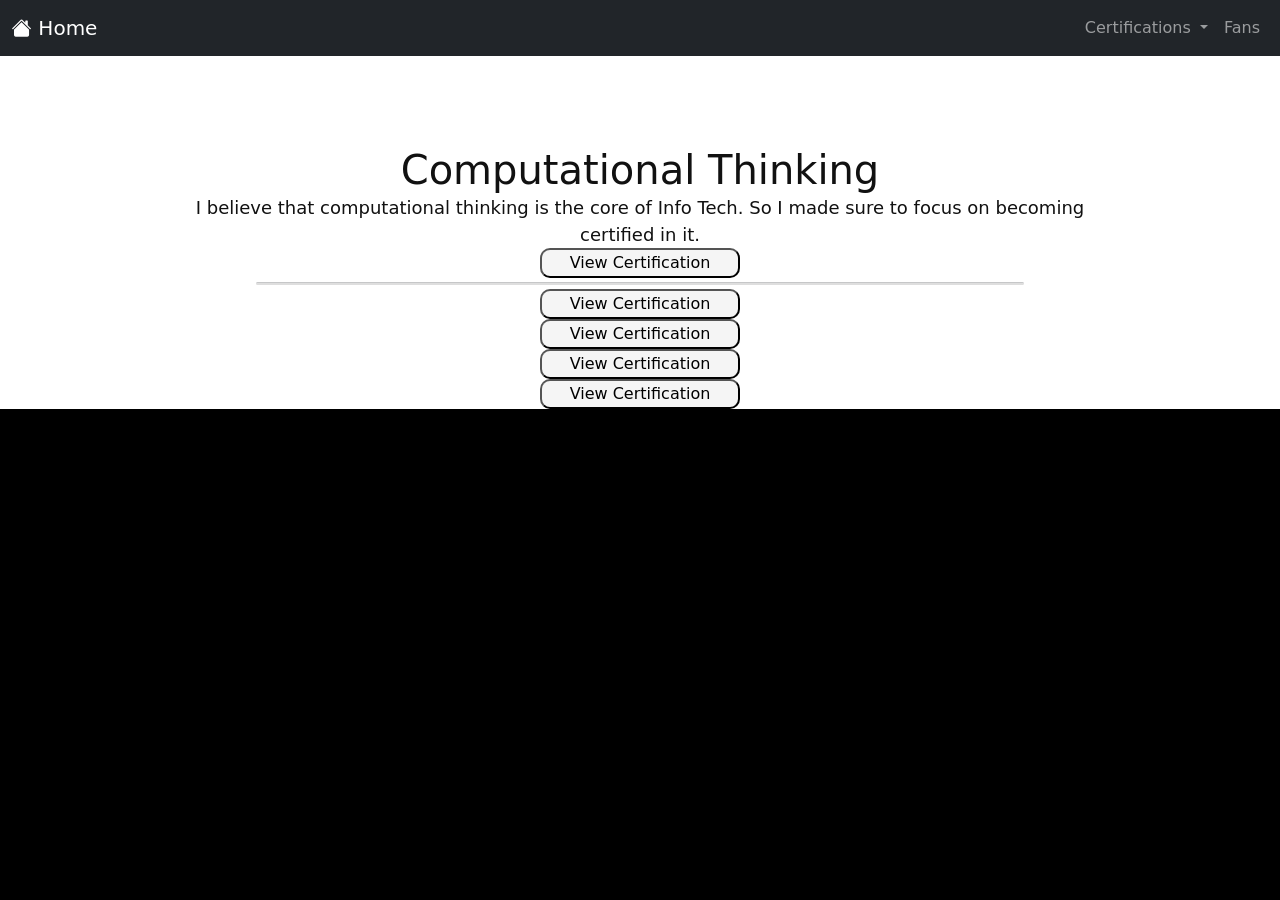
==== certifications.html @ 00c338c9 "Checking if PDFs are visible, so bring up to date." ====
<html>
<head>
    <meta charset="utf-8">
    <meta http-equiv="X-UA-Compatible" content="IE=edge">
    <meta name="viewport" content="width=device-width, initial-scale=1">

    <!-- Bootstrap CSS -->
    <link href="https://cdn.jsdelivr.net/npm/bootstrap@5.1.3/dist/css/bootstrap.min.css" rel="stylesheet" integrity="sha384-1BmE4kWBq78iYhFldvKuhfTAU6auU8tT94WrHftjDbrCEXSU1oBoqyl2QvZ6jIW3" crossorigin="anonymous">
    <link rel="stylesheet" href="https://cdn.jsdelivr.net/npm/bootstrap-icons@1.9.1/font/bootstrap-icons.css">

    <!-- Bootstrap JavaScript -->
    <script src="https://cdn.jsdelivr.net/npm/bootstrap@5.1.3/dist/js/bootstrap.bundle.min.js" integrity="sha384-ka7Sk0Gln4gmtz2MlQnikT1wXgYsOg+OMhuP+IlRH9sENBO0LRn5q+8nbTov4+1p" crossorigin="anonymous"></script>
    

    <title>Bobby's Portfolio</title>
    <link rel="stylesheet" href="main.css">
</head>
<body>
    <nav class="navbar sticky-top navbar-expand navbar-dark bg-dark">
        <div class="container-fluid">
            <a class="navbar-brand" href="index.html">
                <i class="bi bi-house-fill"></i>
                Home
            </a>
            <ul class="navbar-nav"> 
                <li class="nav-item dropdown">
                    <a class="nav-link dropdown-toggle" href="#" id="property-type-links" role="button" data-bs-toggle="dropdown">
                        Certifications
                    </a>
                    <ul class="dropdown-menu dropdown-menu-dark">
                        <li><a class="dropdown-item" href="certifications.html#compThinking">Computational Thinking</a></li>
                        <li><a class="dropdown-item" href="certifications.html#dataAnalytics">Data Analytics</a></li>
                        <li><a class="dropdown-item" href="certifications.html#databases">Databases </a></li>
                        <li><a class="dropdown-item" href="certifications.html#htmlCSS">HTML and CSS</a></li>
                        <li><a class="dropdown-item" href="certifications.html#deviceConfig">Device Config...</a></li>
                    </ul>
                </li>
                <li class="nav-item">
                    <a class="nav-link" href="fans.html">Fans</a>
                </li>
            </ul>
        </div>
    </nav>
    <div class="Home-Body">
        <h1> Computational Thinking</h1>
        <p>I believe that computational thinking is the core of Info Tech. So I made sure to focus on becoming certified in it.</p>
        <button onclick="toggleVisibleIFrame('compThinking')" id="button1">View Certification</button>
        <iframe id="compThinking" src="images/Computational Thinking CERT.pdf" width="100%" height="500px">
            <p>Your browser does not support PDFs. Please download it: <a href="images/Computational Thinking CERT.pdf">Download PDF</a></p>
        </iframe>
        
        <hr>

        <button onclick="toggleVisibleIFrame('dataAnalytics')" id="button1">View Certification</button>
        <iframe id="dataAnalytics" src="images/Data Analytics CERT.pdf" width="100%" height="500px">
            <p>Your browser does not support PDFs. Please download it: <a href="images/Data Analytics CERT.pdf">Download PDF</a></p>
        </iframe>
        
        <button onclick="toggleVisibleIFrame('databases')" id="button1">View Certification</button>
        <iframe id="databases" src="images/Databases CERT.pdf" width="100%" height="500px">
            <p>Your browser does not support PDFs. Please download it: <a href="images/Databases CERT.pdf">Download PDF</a></p>
        </iframe>  
        
        <button onclick="toggleVisibleIFrame('htmlCSS')" id="button1">View Certification</button>
        <iframe id="htmlCSS" src="images/HTML and CSS CERT.pdf" width="100%" height="500px">
            <p>Your browser does not support PDFs. Please download it: <a href="images/HTML and CSS CERT.pdf">Download PDF</a></p>
        </iframe>
        
        <button onclick="toggleVisibleIFrame('deviceConfig')" id="button1">View Certification</button>
        <iframe id="deviceConfig" src="images\Device Configuration and Management.pdf" width="100%" height="500px">
            <p>Your browser does not support PDFs. Please download it: <a href="images\Device Configuration and Management.pdf">Download PDF</a></p>
        </iframe>
        
        
    </div>
    <script src="main.js"></script>
</body>
</html>
---- main.css ----
body {
    background-color: black;
    margin:0px;
}

.Nav-Main {
    position: fixed;
    width:100%;
    height:auto;
    background-color: white;
    display:flex;
}

.Nav-Main a {
    font-size:xx-large;
    font-weight: bold;
    color:black;
    text-decoration: none;
    padding: 5px;
}

button {
    display:flex;
    justify-content: center;
    width:200px;
    height: 50px;
    margin:0 auto;
}

.selected {
    background-color: darkgray;
}


/* Home-Body Start */
.Home-Body {
    display:inline-block;
    padding-top: 10vh;
    background-color:white;
    width:100%;
}

.Home-Body iframe {
    width: 75%;
    height: 90vh;
    margin-left: 12.5%;
    margin-bottom: 1vh;
    min-height: fit-content;
    max-height: 800px;
    display:none;
}

.Home-Body button {
    background-color: whitesmoke;
    font-weight: 400;
    height: fit-content;
    border-radius: 10px;
}

.Home-Body h1, .Home-Body p {
    width:fit-content;
    margin:auto;
    color:#111;
}

.Home-Body p {
    font-size: large;
    font-weight: 500;
    max-width: 75%;
    text-align: center;
}
.Home-Body hr {
    width: 60%;
    margin:auto;
    height: 3px;
    margin-top: 4px;
    margin-bottom: 4px;
    border-radius: 10px;
    border-width: 1px;
    background-color:gray;
    
}
/* Home-Body End */
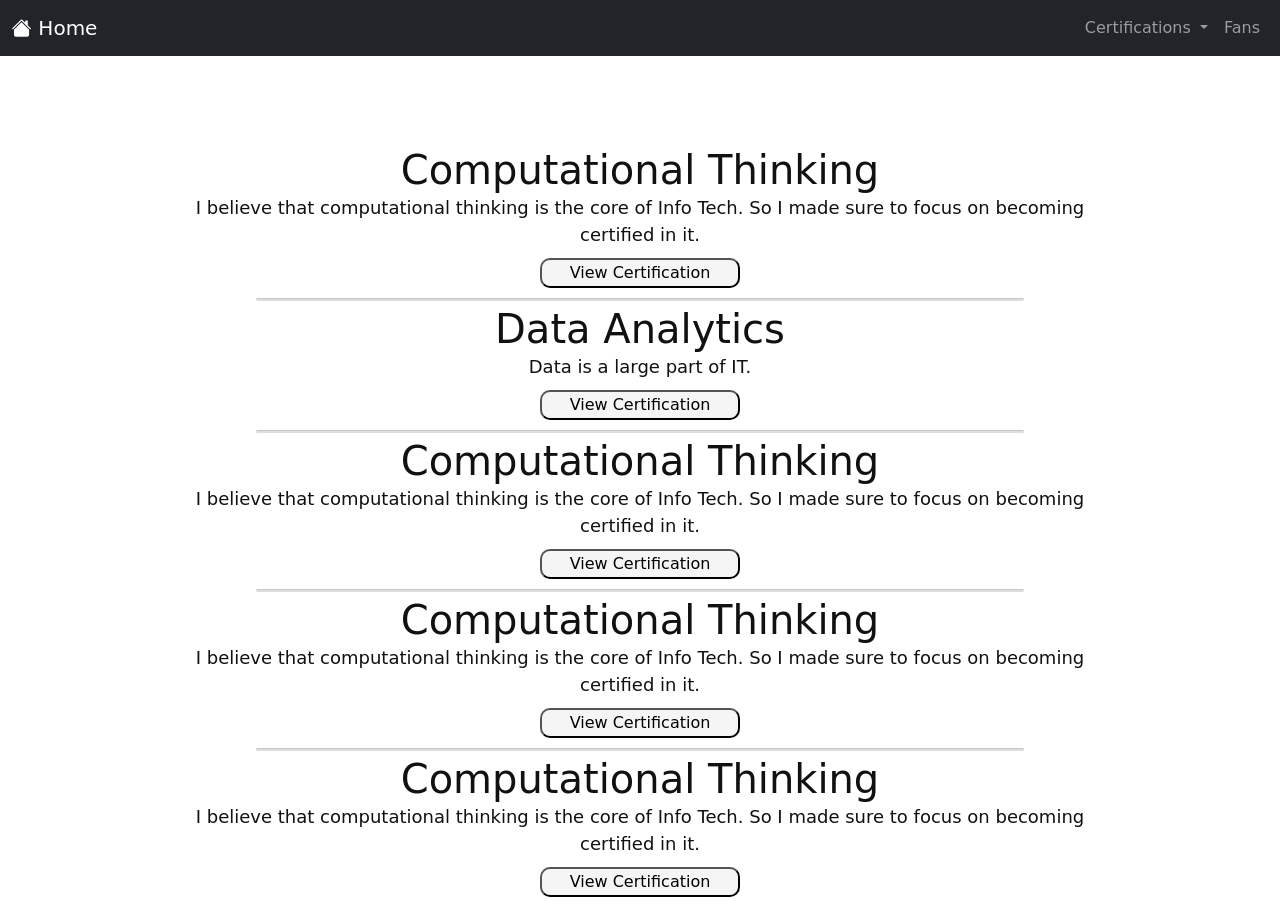
==== commit e2c0a532: "updating :P" ====
--- a/certifications.html
+++ b/certifications.html
@@ -42,8 +42,9 @@
         </div>
     </nav>
     <div class="Home-Body">
-        <h1> Computational Thinking</h1>
+        <h1>Computational Thinking</h1>
         <p>I believe that computational thinking is the core of Info Tech. So I made sure to focus on becoming certified in it.</p>
+
         <button onclick="toggleVisibleIFrame('compThinking')" id="button1">View Certification</button>
         <iframe id="compThinking" src="images/Computational Thinking CERT.pdf" width="100%" height="500px">
             <p>Your browser does not support PDFs. Please download it: <a href="images/Computational Thinking CERT.pdf">Download PDF</a></p>
@@ -51,21 +52,39 @@
         
         <hr>
 
+        <h1>Data Analytics</h1>
+        <p>Data is a large part of IT.</p>
+
         <button onclick="toggleVisibleIFrame('dataAnalytics')" id="button1">View Certification</button>
         <iframe id="dataAnalytics" src="images/Data Analytics CERT.pdf" width="100%" height="500px">
             <p>Your browser does not support PDFs. Please download it: <a href="images/Data Analytics CERT.pdf">Download PDF</a></p>
         </iframe>
-        
+         
+        <hr>
+
+        <h1> Computational Thinking</h1>
+        <p>I believe that computational thinking is the core of Info Tech. So I made sure to focus on becoming certified in it.</p>
+
         <button onclick="toggleVisibleIFrame('databases')" id="button1">View Certification</button>
         <iframe id="databases" src="images/Databases CERT.pdf" width="100%" height="500px">
             <p>Your browser does not support PDFs. Please download it: <a href="images/Databases CERT.pdf">Download PDF</a></p>
         </iframe>  
         
+        <hr>
+
+        <h1> Computational Thinking</h1>
+        <p>I believe that computational thinking is the core of Info Tech. So I made sure to focus on becoming certified in it.</p>
+
         <button onclick="toggleVisibleIFrame('htmlCSS')" id="button1">View Certification</button>
         <iframe id="htmlCSS" src="images/HTML and CSS CERT.pdf" width="100%" height="500px">
             <p>Your browser does not support PDFs. Please download it: <a href="images/HTML and CSS CERT.pdf">Download PDF</a></p>
         </iframe>
         
+        <hr>
+
+        <h1> Computational Thinking</h1>
+        <p>I believe that computational thinking is the core of Info Tech. So I made sure to focus on becoming certified in it.</p>
+
         <button onclick="toggleVisibleIFrame('deviceConfig')" id="button1">View Certification</button>
         <iframe id="deviceConfig" src="images\Device Configuration and Management.pdf" width="100%" height="500px">
             <p>Your browser does not support PDFs. Please download it: <a href="images\Device Configuration and Management.pdf">Download PDF</a></p>
--- a/main.css
+++ b/main.css
@@ -1,5 +1,3 @@
-
-
 body {
     background-color: black;
     margin:0px;
@@ -26,7 +24,7 @@
     justify-content: center;
     width:200px;
     height: 50px;
-    margin:0 auto;
+    margin:10px auto;
 }
 
 .selected {
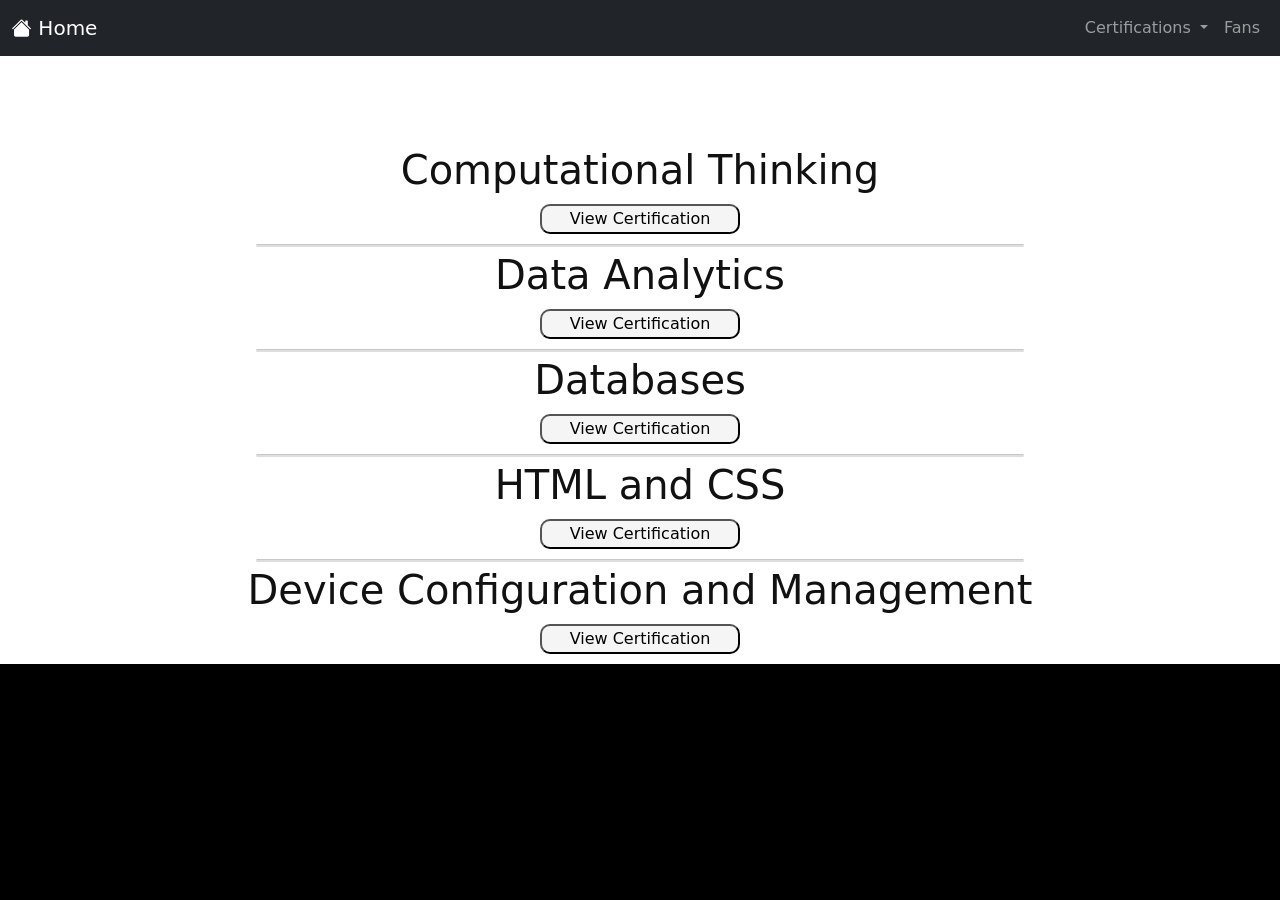
==== commit c8c001c6: "update" ====
--- a/certifications.html
+++ b/certifications.html
@@ -43,7 +43,6 @@
     </nav>
     <div class="Home-Body">
         <h1>Computational Thinking</h1>
-        <p>I believe that computational thinking is the core of Info Tech. So I made sure to focus on becoming certified in it.</p>
 
         <button onclick="toggleVisibleIFrame('compThinking')" id="button1">View Certification</button>
         <iframe id="compThinking" src="images/Computational Thinking CERT.pdf" width="100%" height="500px">
@@ -53,7 +52,6 @@
         <hr>
 
         <h1>Data Analytics</h1>
-        <p>Data is a large part of IT.</p>
 
         <button onclick="toggleVisibleIFrame('dataAnalytics')" id="button1">View Certification</button>
         <iframe id="dataAnalytics" src="images/Data Analytics CERT.pdf" width="100%" height="500px">
@@ -62,8 +60,7 @@
          
         <hr>
 
-        <h1> Computational Thinking</h1>
-        <p>I believe that computational thinking is the core of Info Tech. So I made sure to focus on becoming certified in it.</p>
+        <h1>Databases</h1>
 
         <button onclick="toggleVisibleIFrame('databases')" id="button1">View Certification</button>
         <iframe id="databases" src="images/Databases CERT.pdf" width="100%" height="500px">
@@ -72,8 +69,7 @@
         
         <hr>
 
-        <h1> Computational Thinking</h1>
-        <p>I believe that computational thinking is the core of Info Tech. So I made sure to focus on becoming certified in it.</p>
+        <h1>HTML and CSS</h1>
 
         <button onclick="toggleVisibleIFrame('htmlCSS')" id="button1">View Certification</button>
         <iframe id="htmlCSS" src="images/HTML and CSS CERT.pdf" width="100%" height="500px">
@@ -82,8 +78,7 @@
         
         <hr>
 
-        <h1> Computational Thinking</h1>
-        <p>I believe that computational thinking is the core of Info Tech. So I made sure to focus on becoming certified in it.</p>
+        <h1>Device Configuration and Management</h1>
 
         <button onclick="toggleVisibleIFrame('deviceConfig')" id="button1">View Certification</button>
         <iframe id="deviceConfig" src="images\Device Configuration and Management.pdf" width="100%" height="500px">
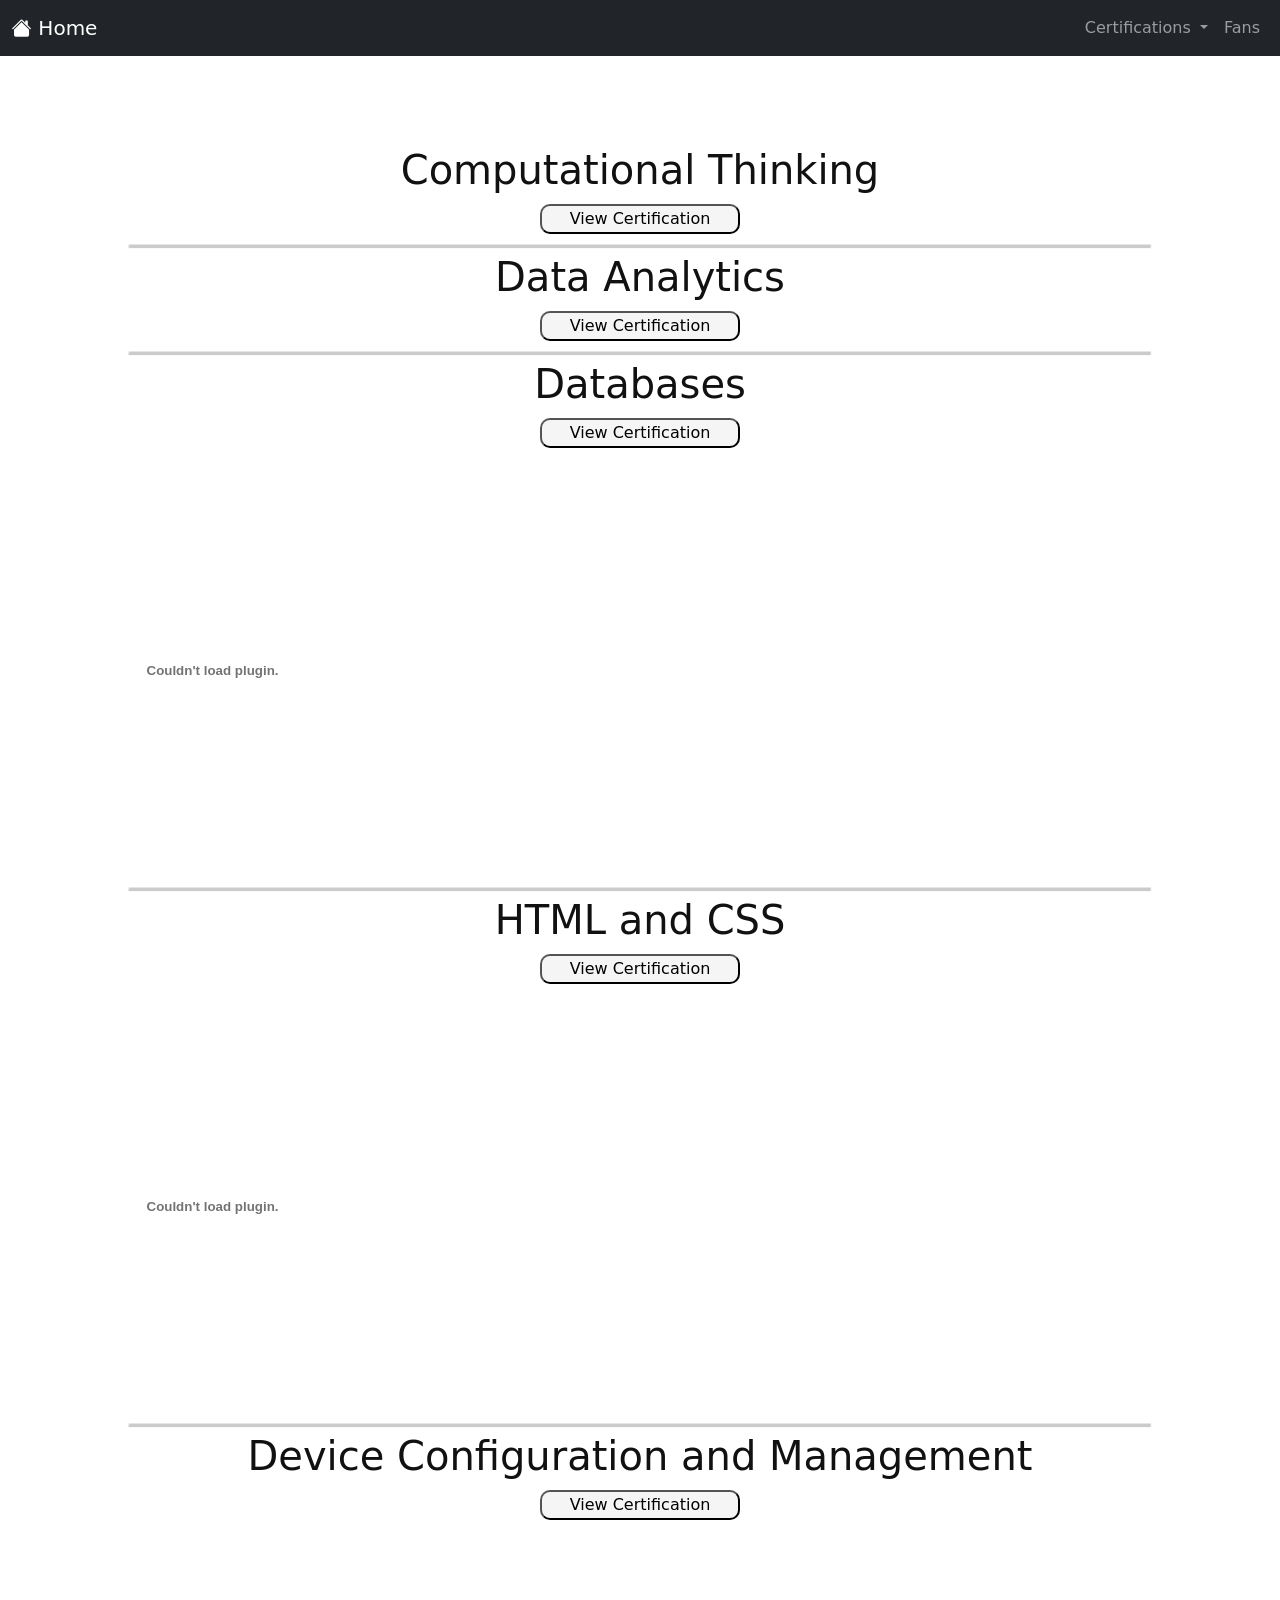
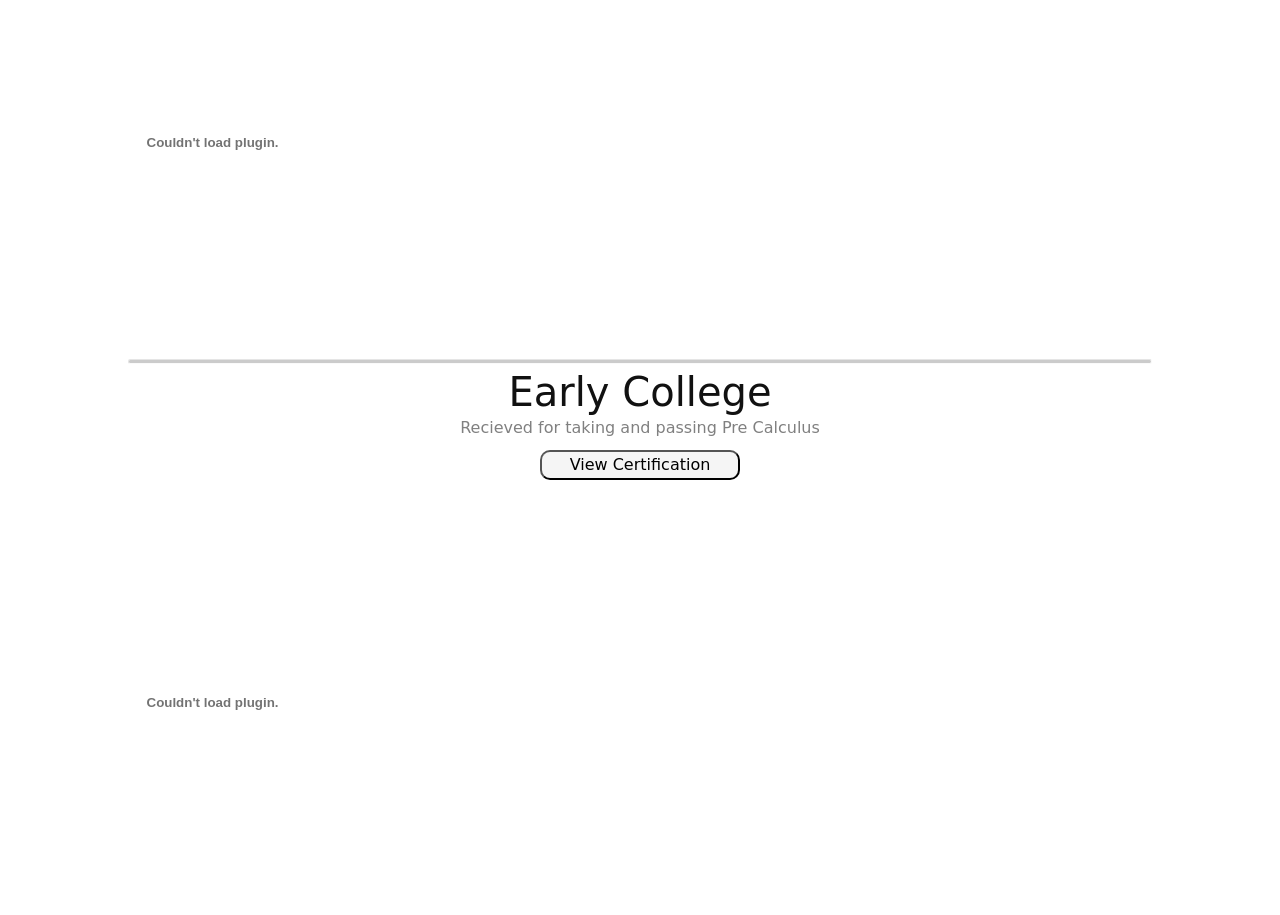
==== commit ec0546e8: "Bringing up to date" ====
--- a/certifications.html
+++ b/certifications.html
@@ -45,46 +45,77 @@
         <h1>Computational Thinking</h1>
 
         <button onclick="toggleVisibleIFrame('compThinking')" id="button1">View Certification</button>
-        <iframe id="compThinking" src="images/Computational Thinking CERT.pdf" width="100%" height="500px">
-            <p>Your browser does not support PDFs. Please download it: <a href="images/Computational Thinking CERT.pdf">Download PDF</a></p>
-        </iframe>
+        <div class="container-fluid" style="padding:0px;">
+        <object id="compThinking" data="document.pdf" type="application/pdf">
+            <embed src="images\Computational Thinking CERT.pdf#toolbar=0&navpanes=0&scrollbar=0" width="425" height="425" />
+        </object>
+        </div>
+        
+
         
         <hr>
 
         <h1>Data Analytics</h1>
 
         <button onclick="toggleVisibleIFrame('dataAnalytics')" id="button1">View Certification</button>
-        <iframe id="dataAnalytics" src="images/Data Analytics CERT.pdf" width="100%" height="500px">
-            <p>Your browser does not support PDFs. Please download it: <a href="images/Data Analytics CERT.pdf">Download PDF</a></p>
-        </iframe>
+        <div class="container-fluid" style="padding:0px;">
+        <object id="dataAnalytics" data="document.pdf" type="application/pdf">
+            <embed src="images\Data Analytics CERT.pdf#toolbar=0&navpanes=0&scrollbar=0" width="425" height="425" />
+        </object>
+        </div>
+        
+
          
         <hr>
 
         <h1>Databases</h1>
 
         <button onclick="toggleVisibleIFrame('databases')" id="button1">View Certification</button>
-        <iframe id="databases" src="images/Databases CERT.pdf" width="100%" height="500px">
-            <p>Your browser does not support PDFs. Please download it: <a href="images/Databases CERT.pdf">Download PDF</a></p>
-        </iframe>  
+        <div class="container-fluid" style="padding:0px;">
+            <object id="dataAnalytics" data="document.pdf" type="application/pdf">
+                <embed src="images\Data Analytics CERT.pdf#toolbar=0&navpanes=0&scrollbar=0" width="425" height="425" />
+            </object>
+            </div>
+        <embed id="databases" src="images\Databases CERT.pdf#toolbar=0&navpanes=0&scrollbar=0" width="425" height="425" />
+ 
         
         <hr>
 
         <h1>HTML and CSS</h1>
 
         <button onclick="toggleVisibleIFrame('htmlCSS')" id="button1">View Certification</button>
-        <iframe id="htmlCSS" src="images/HTML and CSS CERT.pdf" width="100%" height="500px">
-            <p>Your browser does not support PDFs. Please download it: <a href="images/HTML and CSS CERT.pdf">Download PDF</a></p>
-        </iframe>
+        <div class="container-fluid" style="padding:0px;">
+            <object id="dataAnalytics" data="document.pdf" type="application/pdf">
+                <embed src="images\Data Analytics CERT.pdf#toolbar=0&navpanes=0&scrollbar=0" width="425" height="425" />
+            </object>
+            </div>
+        <embed id="htmlCSS" src="images\HTML and CSS CERT.pdf#toolbar=0&navpanes=0&scrollbar=0" width="425" height="425" />
+
         
         <hr>
 
         <h1>Device Configuration and Management</h1>
 
         <button onclick="toggleVisibleIFrame('deviceConfig')" id="button1">View Certification</button>
-        <iframe id="deviceConfig" src="images\Device Configuration and Management.pdf" width="100%" height="500px">
-            <p>Your browser does not support PDFs. Please download it: <a href="images\Device Configuration and Management.pdf">Download PDF</a></p>
-        </iframe>
-        
+        <div class="container-fluid" style="padding:0px;">
+            <object id="dataAnalytics" data="document.pdf" type="application/pdf">
+                <embed src="images\Data Analytics CERT.pdf#toolbar=0&navpanes=0&scrollbar=0" width="425" height="425" />
+            </object>
+            </div>
+        <embed id="deviceConfig" src="images\Device Configuration and Management CERT.pdf#toolbar=0&navpanes=0&scrollbar=0" width="425" height="425" />
+
+        <hr>
+
+        <h1>Early College</h1>
+        <p style="color:gray; font-size:16px;">Recieved for taking and passing Pre Calculus</p>
+
+        <button onclick="toggleVisibleIFrame('earlyCollege')" id="button1">View Certification</button>
+        <div class="container-fluid" style="padding:0px;">
+            <object id="dataAnalytics" data="document.pdf" type="application/pdf">
+                <embed src="images\Data Analytics CERT.pdf#toolbar=0&navpanes=0&scrollbar=0" width="425" height="425" />
+            </object>
+            </div>
+        <embed id="earlyCollege" src="images\Early College CERT.pdf#toolbar=0&navpanes=0&scrollbar=0" width="425" height="425" />
         
     </div>
     <script src="main.js"></script>
--- a/main.css
+++ b/main.css
@@ -38,16 +38,23 @@
     padding-top: 10vh;
     background-color:white;
     width:100%;
+    min-height: 1200px;
 }
 
-.Home-Body iframe {
+.Home-Body object{
     width: 75%;
-    height: 90vh;
     margin-left: 12.5%;
     margin-bottom: 1vh;
+
+    height: 90vh;
     min-height: fit-content;
-    max-height: 800px;
+    max-height: 800px; 
     display:none;
+}
+
+.Home-Body object embed {
+    width:100%;
+    height:100%;
 }
 
 .Home-Body button {
@@ -70,14 +77,16 @@
     text-align: center;
 }
 .Home-Body hr {
-    width: 60%;
+    width: 80%;
     margin:auto;
-    height: 3px;
+    height: 5px;
     margin-top: 4px;
     margin-bottom: 4px;
+    border-style:inset;
     border-radius: 10px;
     border-width: 1px;
-    background-color:gray;
+    background-color:#333;
+
     
 }
 /* Home-Body End */
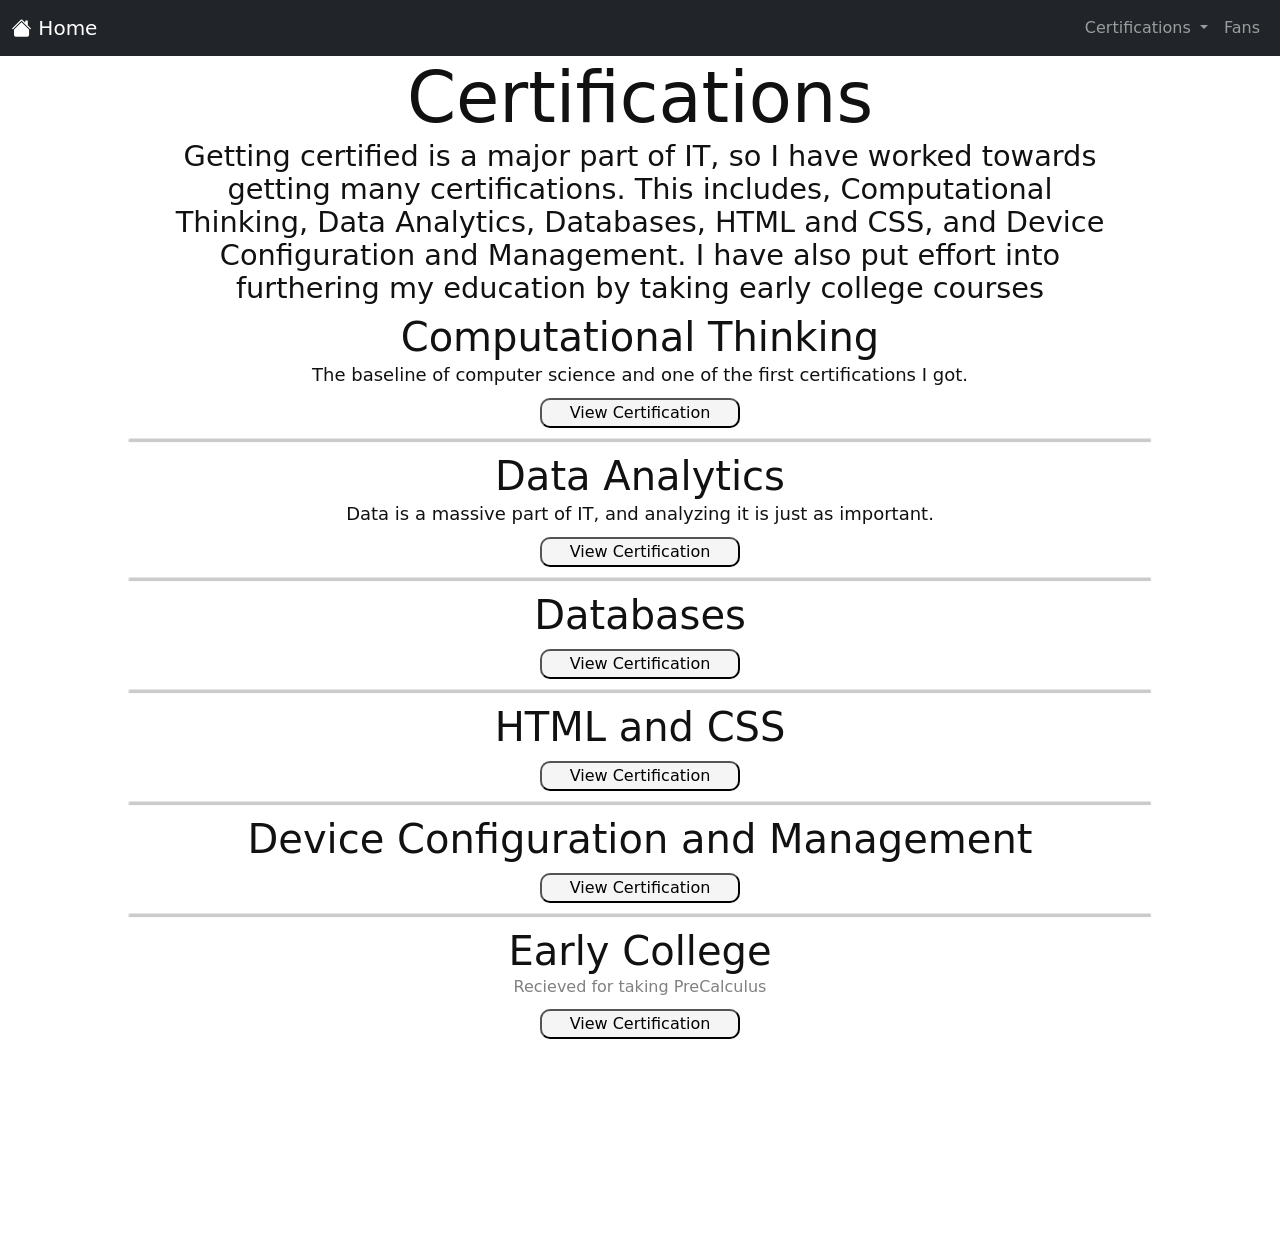
==== commit 89a35cf6: "Buncha Stuff with certifications.html" ====
--- a/certifications.html
+++ b/certifications.html
@@ -33,6 +33,7 @@
                         <li><a class="dropdown-item" href="certifications.html#databases">Databases </a></li>
                         <li><a class="dropdown-item" href="certifications.html#htmlCSS">HTML and CSS</a></li>
                         <li><a class="dropdown-item" href="certifications.html#deviceConfig">Device Config...</a></li>
+                        <li><a class="dropdown-item" href="certifications.html#deviceConfig">Device Config...</a></li>
                     </ul>
                 </li>
                 <li class="nav-item">
@@ -41,12 +42,21 @@
             </ul>
         </div>
     </nav>
+    
     <div class="Home-Body">
+        <div class="Home-Top" style="margin-bottom: 1vh;">
+            <h1>Certifications</h1>
+            <p>Getting certified is a major part of IT, so I have worked towards getting many certifications. 
+                This includes, Computational Thinking, Data Analytics, Databases, HTML and CSS, and Device Configuration and Management. 
+                I have also put effort into furthering my education by taking early college courses</p>
+        </div> 
+
         <h1>Computational Thinking</h1>
+        <p>The baseline of computer science and one of the first certifications I got.</p>
 
         <button onclick="toggleVisibleIFrame('compThinking')" id="button1">View Certification</button>
         <div class="container-fluid" style="padding:0px;">
-        <object id="compThinking" data="document.pdf" type="application/pdf">
+        <object id="compThinking" data="document.pdf" type="application/pdf" style="display:none;">
             <embed src="images\Computational Thinking CERT.pdf#toolbar=0&navpanes=0&scrollbar=0" width="425" height="425" />
         </object>
         </div>
@@ -56,6 +66,7 @@
         <hr>
 
         <h1>Data Analytics</h1>
+        <p>Data is a massive part of IT, and analyzing it is just as important.</p>
 
         <button onclick="toggleVisibleIFrame('dataAnalytics')" id="button1">View Certification</button>
         <div class="container-fluid" style="padding:0px;">
@@ -69,14 +80,15 @@
         <hr>
 
         <h1>Databases</h1>
+        <p></p>
 
         <button onclick="toggleVisibleIFrame('databases')" id="button1">View Certification</button>
         <div class="container-fluid" style="padding:0px;">
-            <object id="dataAnalytics" data="document.pdf" type="application/pdf">
-                <embed src="images\Data Analytics CERT.pdf#toolbar=0&navpanes=0&scrollbar=0" width="425" height="425" />
-            </object>
-            </div>
-        <embed id="databases" src="images\Databases CERT.pdf#toolbar=0&navpanes=0&scrollbar=0" width="425" height="425" />
+        <object id="databases" data="document.pdf" type="application/pdf">
+            <embed src="images\Databases CERT.pdf#toolbar=0&navpanes=0&scrollbar=0" width="425" height="425" />
+        </object>
+        </div>
+        
  
         
         <hr>
@@ -85,11 +97,11 @@
 
         <button onclick="toggleVisibleIFrame('htmlCSS')" id="button1">View Certification</button>
         <div class="container-fluid" style="padding:0px;">
-            <object id="dataAnalytics" data="document.pdf" type="application/pdf">
-                <embed src="images\Data Analytics CERT.pdf#toolbar=0&navpanes=0&scrollbar=0" width="425" height="425" />
-            </object>
-            </div>
-        <embed id="htmlCSS" src="images\HTML and CSS CERT.pdf#toolbar=0&navpanes=0&scrollbar=0" width="425" height="425" />
+        <object id="htmlCSS" data="document.pdf" type="application/pdf">
+            <embed src="images\HTML and CSS CERT.pdf#toolbar=0&navpanes=0&scrollbar=0" width="425" height="425" />
+        </object>
+        </div>
+        
 
         
         <hr>
@@ -98,24 +110,24 @@
 
         <button onclick="toggleVisibleIFrame('deviceConfig')" id="button1">View Certification</button>
         <div class="container-fluid" style="padding:0px;">
-            <object id="dataAnalytics" data="document.pdf" type="application/pdf">
-                <embed src="images\Data Analytics CERT.pdf#toolbar=0&navpanes=0&scrollbar=0" width="425" height="425" />
-            </object>
-            </div>
-        <embed id="deviceConfig" src="images\Device Configuration and Management CERT.pdf#toolbar=0&navpanes=0&scrollbar=0" width="425" height="425" />
+        <object id="deviceConfig" data="document.pdf" type="application/pdf">
+            <embed src="images\Device Configuration and Management CERT.pdf#toolbar=0&navpanes=0&scrollbar=0" width="425" height="425" />
+        </object>
+        </div>
+        
 
         <hr>
 
         <h1>Early College</h1>
-        <p style="color:gray; font-size:16px;">Recieved for taking and passing Pre Calculus</p>
+        <p style="color:gray; font-size:16px;">Recieved for taking PreCalculus</p>
 
         <button onclick="toggleVisibleIFrame('earlyCollege')" id="button1">View Certification</button>
         <div class="container-fluid" style="padding:0px;">
-            <object id="dataAnalytics" data="document.pdf" type="application/pdf">
-                <embed src="images\Data Analytics CERT.pdf#toolbar=0&navpanes=0&scrollbar=0" width="425" height="425" />
-            </object>
-            </div>
-        <embed id="earlyCollege" src="images\Early College CERT.pdf#toolbar=0&navpanes=0&scrollbar=0" width="425" height="425" />
+        <object id="earlyCollege" data="document.pdf" type="application/pdf">
+            <embed src="images\Early College CERT.pdf#toolbar=0&navpanes=0&scrollbar=0" width="425" height="425" />
+        </object>
+        </div>
+        
         
     </div>
     <script src="main.js"></script>
--- a/main.css
+++ b/main.css
@@ -33,9 +33,18 @@
 
 
 /* Home-Body Start */
+/* Home-Top Start */
+.Home-Body .Home-Top h1 {
+    font-size: calc(32px + 3vw);
+}
+.Home-Body .Home-Top p {
+    font-size: calc(16px + 1vw);
+    line-height: calc(20px + 1vw);
+
+}
+/* Home-Top End */
 .Home-Body {
     display:inline-block;
-    padding-top: 10vh;
     background-color:white;
     width:100%;
     min-height: 1200px;
@@ -43,12 +52,13 @@
 
 .Home-Body object{
     width: 75%;
+    height:57vw; 
     margin-left: 12.5%;
     margin-bottom: 1vh;
 
-    height: 90vh;
-    min-height: fit-content;
-    max-height: 800px; 
+    object-fit:fill;
+
+      
     display:none;
 }
 
@@ -68,6 +78,7 @@
     width:fit-content;
     margin:auto;
     color:#111;
+    text-align: center;
 }
 
 .Home-Body p {
@@ -80,13 +91,12 @@
     width: 80%;
     margin:auto;
     height: 5px;
-    margin-top: 4px;
-    margin-bottom: 4px;
+    margin-top: 1vb;
+    margin-bottom: 1vb;
     border-style:inset;
     border-radius: 10px;
     border-width: 1px;
     background-color:#333;
-
     
 }
 /* Home-Body End */
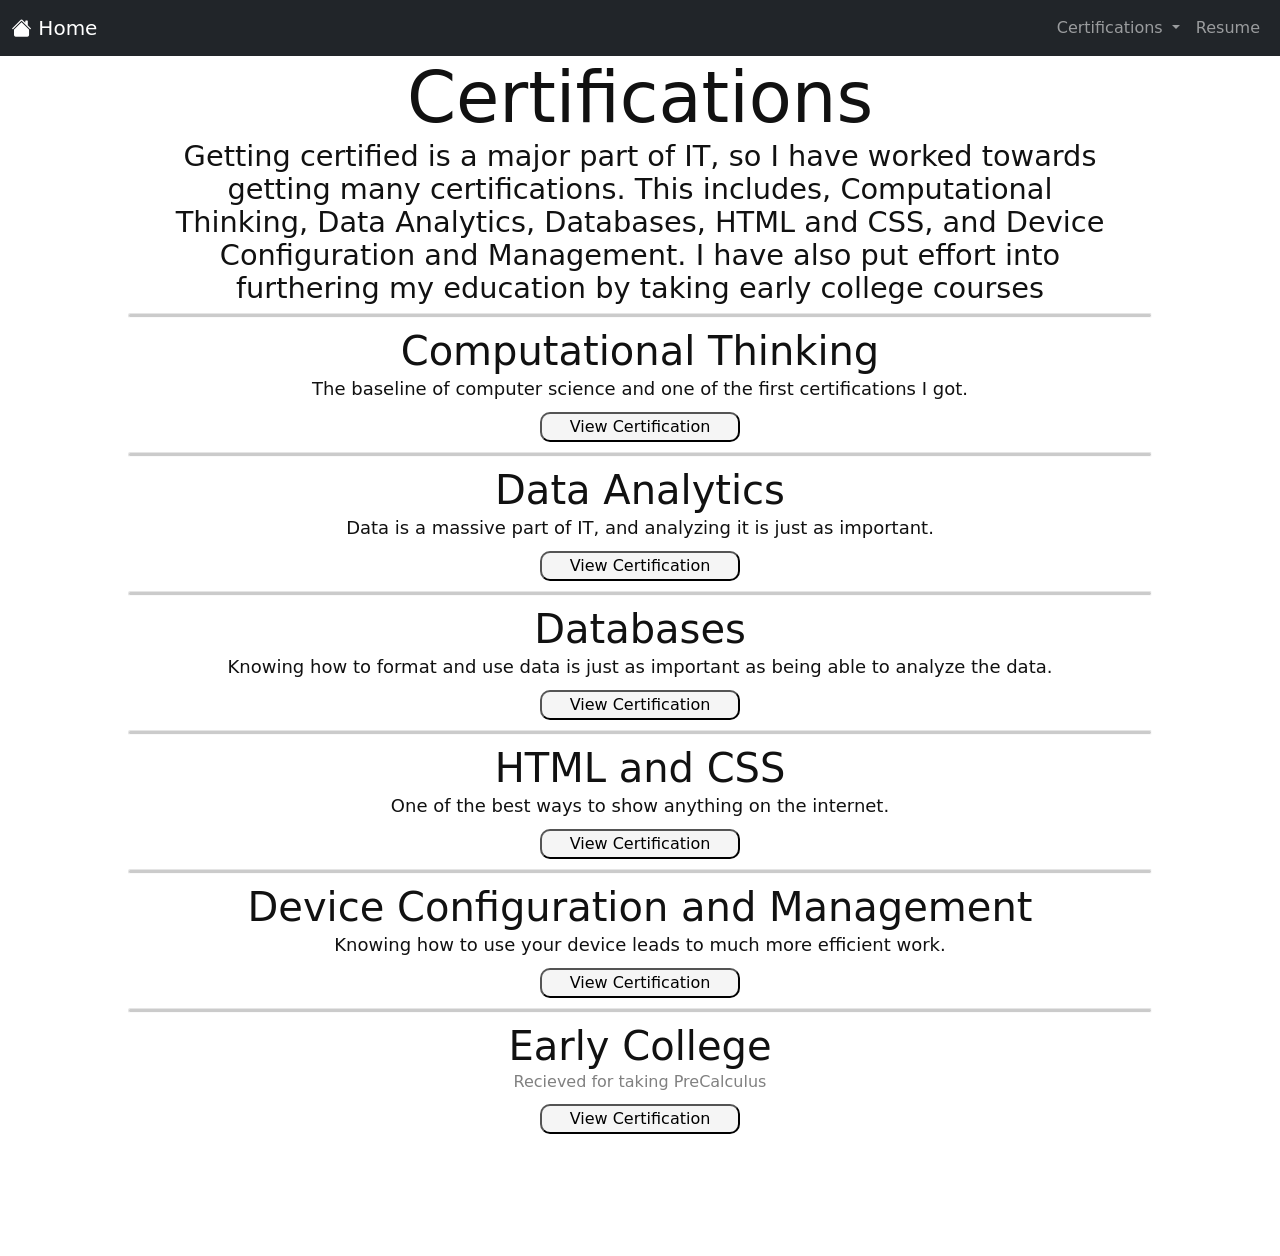
==== commit da41803a: "Finished Certifications page for now" ====
--- a/certifications.html
+++ b/certifications.html
@@ -33,11 +33,11 @@
                         <li><a class="dropdown-item" href="certifications.html#databases">Databases </a></li>
                         <li><a class="dropdown-item" href="certifications.html#htmlCSS">HTML and CSS</a></li>
                         <li><a class="dropdown-item" href="certifications.html#deviceConfig">Device Config...</a></li>
-                        <li><a class="dropdown-item" href="certifications.html#deviceConfig">Device Config...</a></li>
+                        <li><a class="dropdown-item" href="certifications.html#earlyCollege">Early College</a></li>
                     </ul>
                 </li>
                 <li class="nav-item">
-                    <a class="nav-link" href="fans.html">Fans</a>
+                    <a class="nav-link" href="resume.html">Resume</a>
                 </li>
             </ul>
         </div>
@@ -50,6 +50,8 @@
                 This includes, Computational Thinking, Data Analytics, Databases, HTML and CSS, and Device Configuration and Management. 
                 I have also put effort into furthering my education by taking early college courses</p>
         </div> 
+
+        <hr>
 
         <h1>Computational Thinking</h1>
         <p>The baseline of computer science and one of the first certifications I got.</p>
@@ -80,7 +82,7 @@
         <hr>
 
         <h1>Databases</h1>
-        <p></p>
+        <p>Knowing how to format and use data is just as important as being able to analyze the data.</p>
 
         <button onclick="toggleVisibleIFrame('databases')" id="button1">View Certification</button>
         <div class="container-fluid" style="padding:0px;">
@@ -94,6 +96,7 @@
         <hr>
 
         <h1>HTML and CSS</h1>
+        <p>One of the best ways to show anything on the internet.</p>
 
         <button onclick="toggleVisibleIFrame('htmlCSS')" id="button1">View Certification</button>
         <div class="container-fluid" style="padding:0px;">
@@ -107,6 +110,7 @@
         <hr>
 
         <h1>Device Configuration and Management</h1>
+        <p>Knowing how to use your device leads to much more efficient work.</p>
 
         <button onclick="toggleVisibleIFrame('deviceConfig')" id="button1">View Certification</button>
         <div class="container-fluid" style="padding:0px;">
--- a/main.css
+++ b/main.css
@@ -1,5 +1,5 @@
 body {
-    background-color: black;
+    background-color: rgb(255, 255, 255);
     margin:0px;
 }
 
@@ -50,15 +50,18 @@
     min-height: 1200px;
 }
 
-.Home-Body object{
+.Home-Body object {
     width: 75%;
     height:57vw; 
-    margin-left: 12.5%;
+
+    max-width: 1060px;
+    max-height:806px;
+
+    margin: 0 auto;
     margin-bottom: 1vh;
 
-    object-fit:fill;
+    object-fit:scale-down;
 
-      
     display:none;
 }
 
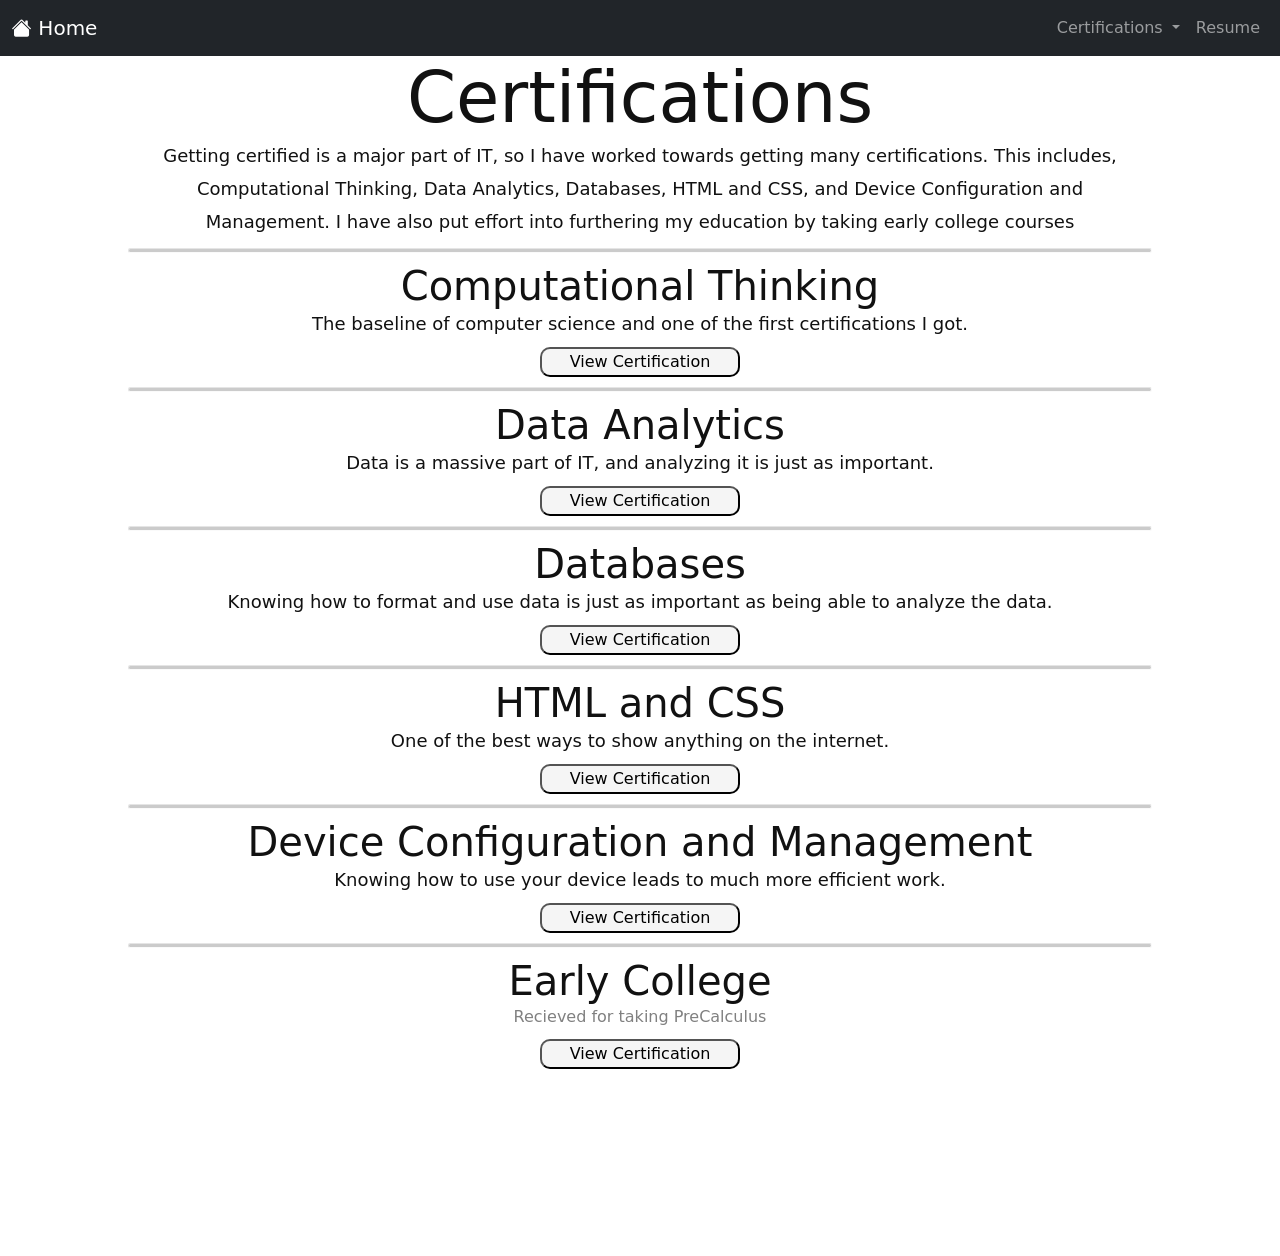
==== commit e54cec41: "test gotta go quick" ====
--- a/certifications.html
+++ b/certifications.html
@@ -44,11 +44,13 @@
     </nav>
     
     <div class="Home-Body">
-        <div class="Home-Top" style="margin-bottom: 1vh;">
+        <div class="titleDiv" style="margin-bottom: 1vh;">
             <h1>Certifications</h1>
-            <p>Getting certified is a major part of IT, so I have worked towards getting many certifications. 
+            <p>
+                Getting certified is a major part of IT, so I have worked towards getting many certifications. 
                 This includes, Computational Thinking, Data Analytics, Databases, HTML and CSS, and Device Configuration and Management. 
-                I have also put effort into furthering my education by taking early college courses</p>
+                I have also put effort into furthering my education by taking early college courses
+            </p>
         </div> 
 
         <hr>
--- a/main.css
+++ b/main.css
@@ -31,18 +31,16 @@
     background-color: darkgray;
 }
 
-
-/* Home-Body Start */
-/* Home-Top Start */
-.Home-Body .Home-Top h1 {
+.titleDiv h1 {
     font-size: calc(32px + 3vw);
+    text-align: center;
 }
-.Home-Body .Home-Top p {
+.titleDiv p{
     font-size: calc(16px + 1vw);
     line-height: calc(20px + 1vw);
-
+    text-align: center;
 }
-/* Home-Top End */
+/* Home-Body Start */
 .Home-Body {
     display:inline-block;
     background-color:white;
@@ -104,4 +102,43 @@
 }
 /* Home-Body End */
 
+/* Resume-Body Start */
+.Resume-Body {
+    display: inline-block;
+    background-color:white;
+    width:100%;
+    min-height: 20vh;
+}
+#resumePDF {
+    width:min-content;
 
+    margin: 0 auto;
+    margin-bottom: 1vh;
+}
+
+#resumePDF object {
+    object-fit:fill;
+    background-size: contain;
+}
+
+#resumePDF object embed {
+    width:72vw;
+    height:96vw;
+    max-width: 825px;
+    max-height: 1065px;
+}
+
+.Resume-Body h1, .Home-Body p {
+    width:fit-content;
+    margin:auto;
+    color:#111;
+    text-align: center;
+}
+
+.Resume-Body p {
+    font-size: large;
+    font-weight: 500;
+    max-width: 75%;
+    text-align: center;
+}
+/* Resume-Body Start */
